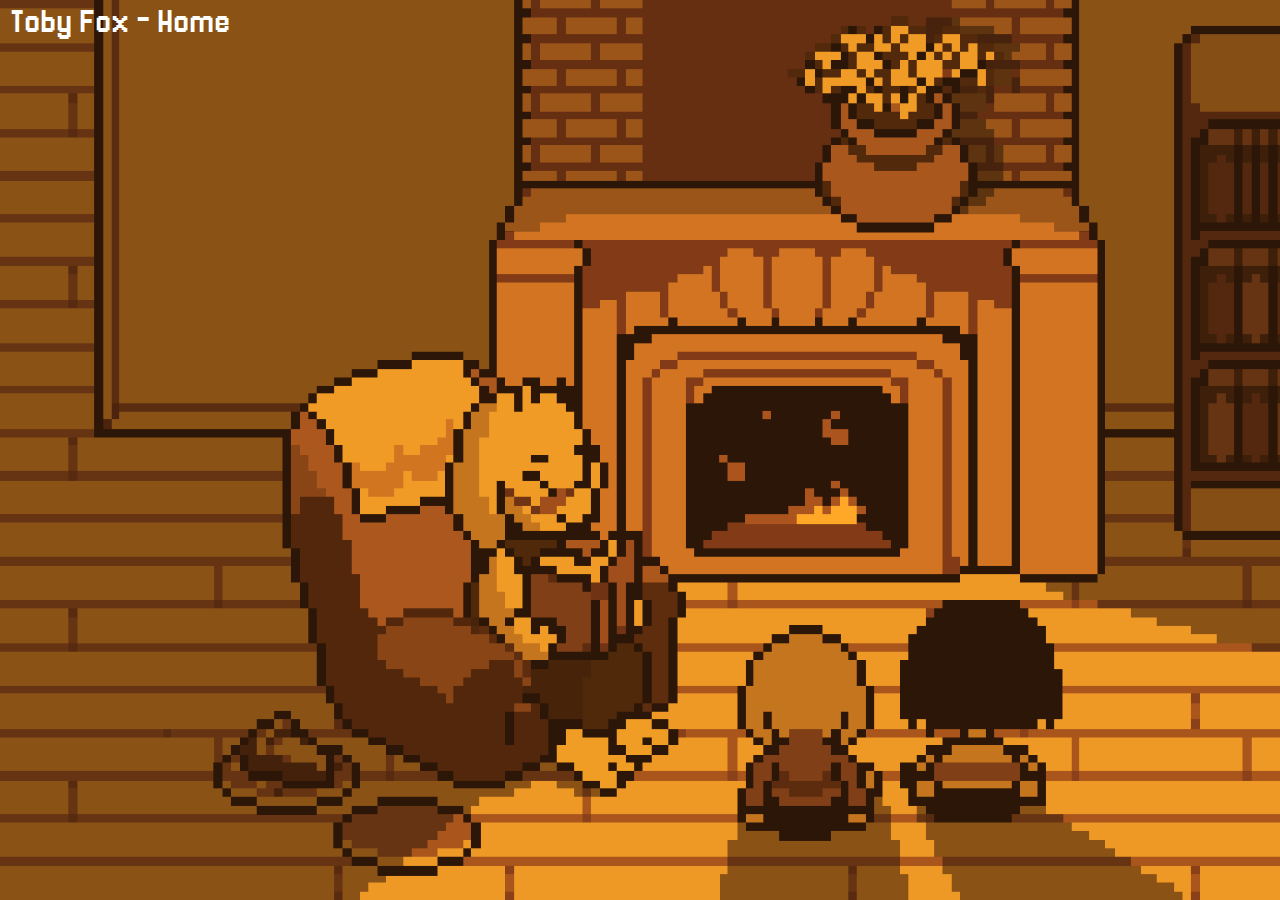
==== chill.html @ 8998fac9 "добавил все файлы сайты" ====
<!DOCTYPE html>
<html>
	
	<head>
		
		<title>UNDERTALE</title>
		
		<link rel="stylesheet" href="css/style_chill.css" />
		
		<meta http-equiv="Content-type" content="text/html;charset=UTF-8" />


	</head>

	<body class="background">
	
	
			<audio autoplay>
    
    		<source src="content/Toby_Fox_Home.mp3" type="audio/mpeg">
    
   			</audio>
			<div class="song_name">Toby Fox - Home</div>
			
		</div>
	</div>
			
		
	</body>
</html>
---- css/style_chill.css ----
*{
	padding: 0;
	margin: 0;
	border: 0;
}
*,*:before,*:after{
	-moz-box-sizing: border-box;
	-webkit-box-sizing: border-box;
	box-sizing: border-box;
}
:focus,:active{outline: none;}
a:focus,a:active{outline: none;}

nav,footer,header,aside{display: block;}

html,body{
	height: 100%;
	width: 100%;
	font-size: 100%;
	line-height: 1;
	font-size: 14px;
	-ms-text-size-adjust: 100%;
	-moz-text-size-adjust: 100%;
	-webkit-text-size-adjust: 100%;
}
input,button,textarea{font-family:inherit;}

input::-ms-clear{display: none;}
button{cursor: pointer;}
button::-moz-focus-inner {padding:0;border:0;}
a, a:visited{text-decoration: none;}
a:hover{text-decoration: none;}
ul li{list-style: none;}
img{vertical-align: top;}

h1,h2,h3,h4,h5,h6{font-size:inherit;font-weight: 400;}

.background{
	background-image: url('../img/undertale_home.GIF');
	background-size: cover;
	background-attachment:  fixed;
	background-repeat: no-repeat;
}
.song_name{
	color: white;
	font-family: "Gauranga-pixel";
	font-size: 30px;
	padding: 10px 0 0 10px;
}
@font-face {
	font-family: "Gauranga-pixel";
	src: url("../fonts/Gouranga/Gouranga-Pixel.ttf") format("truetype");
}
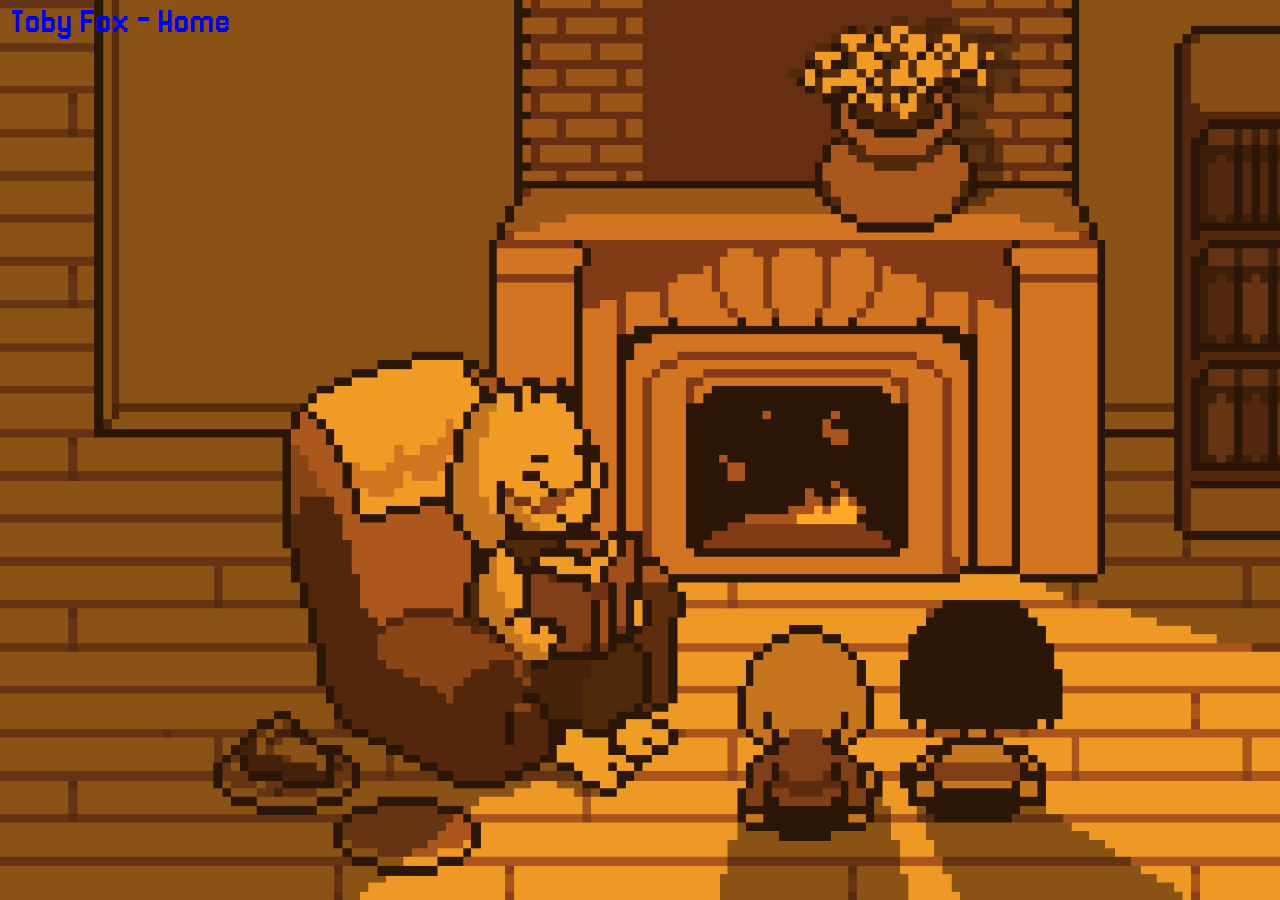
==== commit be8b6ba0: "кликая на название теперь переходит на главную" ====
--- a/chill.html
+++ b/chill.html
@@ -12,15 +12,15 @@
 
 	</head>
 
-	<body class="background">
+	<body class="background"">
 	
 	
-			<audio autoplay>
+			<audio autoplay loop>
     
     		<source src="content/Toby_Fox_Home.mp3" type="audio/mpeg">
     
    			</audio>
-			<div class="song_name">Toby Fox - Home</div>
+			<div class="song_name"><a href="index.html">Toby Fox - Home</a></div>
 			
 		</div>
 	</div>
--- a/css/style_chill.css
+++ b/css/style_chill.css
@@ -43,11 +43,22 @@
 }
 .song_name{
 	color: white;
-	font-family: "Gauranga-pixel";
+	font-family: "Gouranga-pixel";
 	font-size: 30px;
 	padding: 10px 0 0 10px;
 }
+a:hover{
+	text-decoration: underline;
+	color: white;
+}
 @font-face {
-	font-family: "Gauranga-pixel";
-	src: url("../fonts/Gouranga/Gouranga-Pixel.ttf") format("truetype");
-}+	font-family: 'Gouranga-pixel';
+	src: url('../fonts/Gouranga/Gouranga-Pixel.eot');
+	src: url('../fonts/Gouranga/Gouranga-Pixel.eot?#iefix') format('embedded-opentype'),
+		  url('../fonts/Gouranga/Gouranga-Pixel.svg#Gouranga-Pixel') format('svg'),
+		  url('../fonts/Gouranga/Gouranga-Pixel.ttf') format('truetype'),
+		  url('../fonts/Gouranga/Gouranga-Pixel.woff') format('woff'),
+		  url('../fonts/Gouranga/Gouranga-Pixel.woff2') format('woff2');
+	font-weight: normal;
+	font-style: normal;
+ }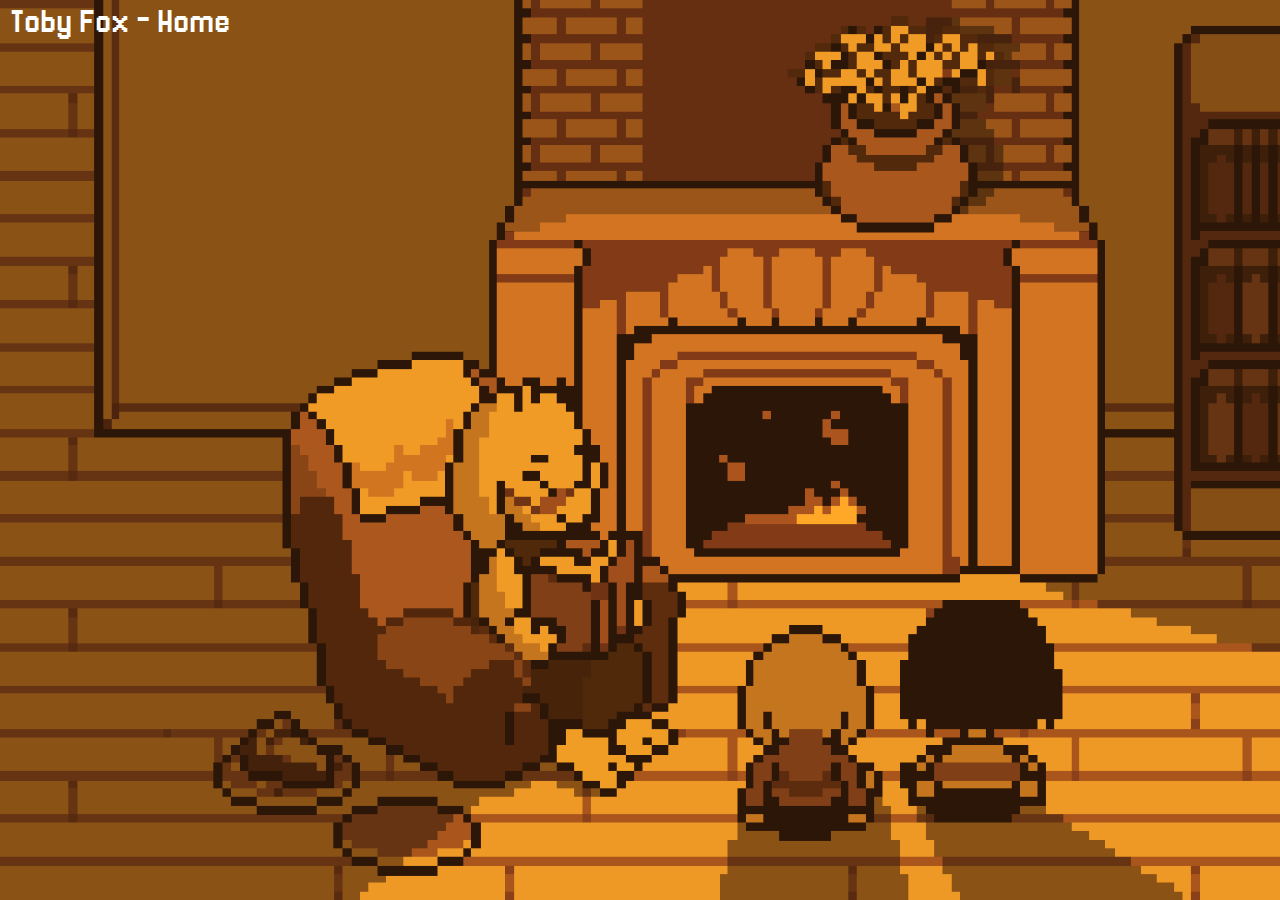
==== commit 5da8f84a: "." ====
--- a/chill.html
+++ b/chill.html
@@ -20,7 +20,11 @@
     		<source src="content/Toby_Fox_Home.mp3" type="audio/mpeg">
     
    			</audio>
-			<div class="song_name"><a href="index.html">Toby Fox - Home</a></div>
+			<div class="song_name">
+				<ul>
+					<li><a href="index.html">Toby Fox - Home</a></li>
+				</ul>
+			</div>
 			
 		</div>
 	</div>
--- a/css/style_chill.css
+++ b/css/style_chill.css
@@ -46,8 +46,27 @@
 	font-family: "Gouranga-pixel";
 	font-size: 30px;
 	padding: 10px 0 0 10px;
+	width: fit-content;
 }
-a:hover{
+a{
+	color:white;
+
+}
+li:after{
+	content:"";
+	background-color: white;
+	display: block;
+	width: 0%;
+	height: 3px;
+	transition: 0.2s;
+}
+li:hover:after{
+
+	content:"";
+	background-color: white;
+	display: block;
+	width: 100%;
+	height: 3px;
 	text-decoration: underline;
 	color: white;
 }
